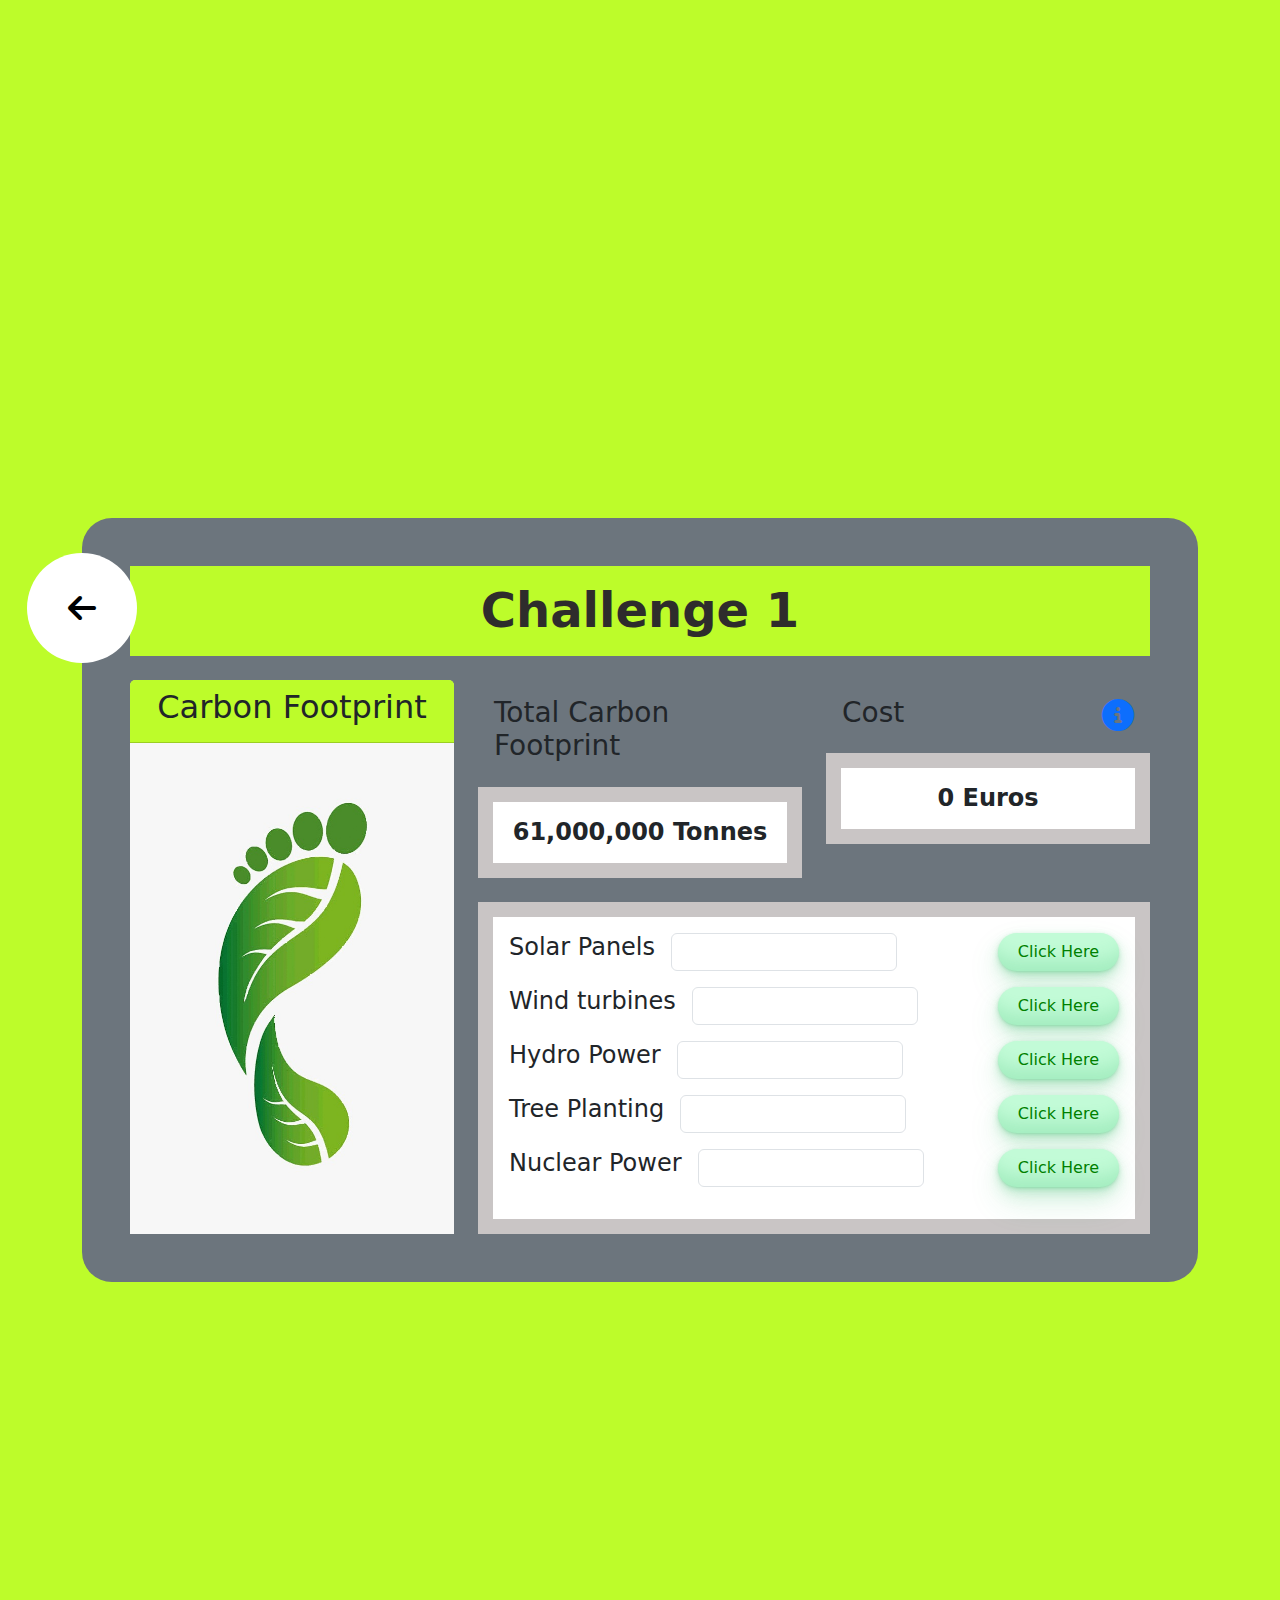
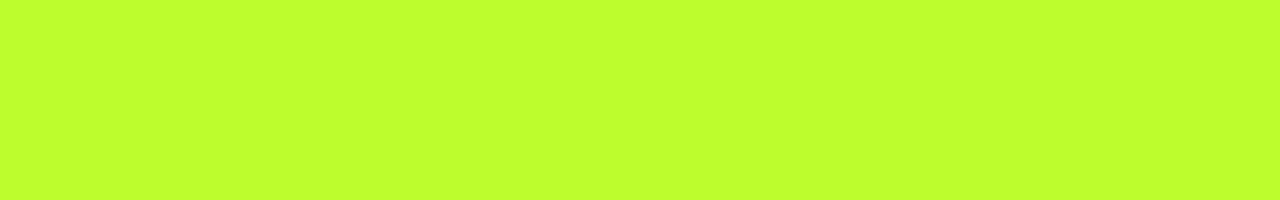
==== index1.html @ 7593b1f2 "Add files via upload" ====
<!doctype html>
<html lang="en">

<head>
    <meta charset="utf-8">
    <meta name="viewport" content="width=device-width, initial-scale=1">
    <title>Carbon Footprint modelling at a national Level</title>

    <!-- bootstrap -->
    <link href="https://cdn.jsdelivr.net/npm/bootstrap@5.3.0-alpha1/dist/css/bootstrap.min.css" rel="stylesheet">

    <!-- fontawesome -->
    <link rel="stylesheet" href="https://cdnjs.cloudflare.com/ajax/libs/font-awesome/6.2.1/css/all.min.css">

    <!-- style css -->
    <link rel="stylesheet" href="css/style.css">
</head>

<body>


    <div class="wrapper">
        <div class="container">
            <div class="card rounded-big border-0 bg-secondary">
                <div class="card-body p-5">
                    <h1 class="title bg-body text-center p-3">
                        Challenge 1
                    </h1>


                    <a href="index.html" class="arrow">
                        <i class="fa fa-arrow-left fa-2x"></i>
                    </a>


                    <div class="cardbon mt-4">
                        <div class="row">
                            <div class="col-md-4">
                                <div class="card h-100 border-0">
                                    <div class="card-header bg-body">
                                        <h2 class="text-center">
                                            Carbon Footprint
                                        </h2>
                                    </div>

                                    <div class="card-body bg-f7 d-flex justify-content-center align-items-center">
                                        <img src="img/footprint.jpg" id="footprint-img" class="img-fluid d-block m-auto" alt="">
                                    </div>
                                </div>
                            </div>

                            <div class="col-md-8">
                                <div class="row">
                                    <div class="col-md-6">
                                        <div class="card border-0">
                                            <div class="card-body bg-secondary">
                                                <h3>Total Carbon Footprint</h3>
                                            </div>
                                            <div class="card-body bg-white big-border">
                                                <h4 class="fw-bold text-center mb-0" id="total">
                                                    <span id="total-available">61000000</span> Tonnes
                                                </h4>
                                            </div>
                                        </div>
                                    </div>
                                    <div class="col-md-6">
                                        <div class="card border-0 ">
                                            <div class="card-body bg-secondary d-flex justify-content-between align-items-center">
                                                <h3>Cost</h3>
                                                <a href="help.html">
                                                    <i class="fa fa-info-circle fa-2x"></i>
                                                </a>
                                            </div>
                                            <div class="card-body bg-white big-border">
                                                <h4 class="fw-bold text-center mb-0" id="cost">
                                                    <span id="total-cost">0</span> Euros
                                                </h4>
                                            </div>
                                        </div>
                                    </div>
                                </div>

                                <div class="card border-0 mt-4">
                                    <div class="card-body bg-white big-border">
                                        <div class="d-flex justify-content-between align-items-center mb-3">
                                            <div class="left d-flex justify-content-start align-items-center">
                                                <h4>Solar Panels</h4>
                                                <input type="number" class="ms-3 form-control w-auto" placeholder="  " name="" id="solar">
                                            </div>
                                            <a href="solar.html">
                                                <button class="button-33" role="button"> Click Here
                                            </button>
                                            </a>
                                        </div>

                                        <div class="d-flex justify-content-between align-items-center mb-3">
                                            <div class="left d-flex justify-content-start align-items-center">
                                                <h4>Wind turbines </h4>
                                                <input type="number" class="ms-3 form-control w-auto" placeholder="  " name="" id="wind">
                                            </div>
                                            <a href="wind.html">
                                                <button class="button-33" role="button"> Click Here
                                            </button>
                                            </a>
                                        </div>

                                        <div class="d-flex justify-content-between align-items-center mb-3">
                                            <div class="left d-flex justify-content-start align-items-center">
                                                <h4>Hydro Power </h4>
                                                <input type="number" class="ms-3 form-control w-auto" placeholder="  " name="" id="hydro">
                                            </div>
                                            <a href="hydro.html">
                                                <button class="button-33" role="button"> Click Here
                                            </button>
                                            </a>
                                        </div>

                                        <div class="d-flex justify-content-between align-items-center mb-3">
                                            <div class="left d-flex justify-content-start align-items-center">
                                                <h4>Tree Planting</h4>
                                                <input type="number" class="ms-3 form-control w-auto" placeholder="  " name="" id="tree">
                                            </div>
                                            <a href="tree.html">
                                                <button class="button-33" role="button"> Click Here
                                            </button>
                                            </a>
                                        </div>

                                        <div class="d-flex justify-content-between align-items-center mb-3">
                                            <div class="left d-flex justify-content-start align-items-center">
                                                <h4>Nuclear Power</h4>
                                                <input type="number" class="ms-3 form-control w-auto" placeholder="  " name="" id="nuclear">
                                            </div>
                                            <a href="nuclear.html">
                                                <button class="button-33" role="button"> Click Here
                                            </button>
                                            </a>
                                        </div>

                                    </div>
                                </div>
                            </div>
                        </div>
                    </div>
                </div>
            </div>
        </div>
    </div>

    <!-- bootstrap -->
    <script src="https://cdn.jsdelivr.net/npm/bootstrap@5.3.0-alpha1/dist/js/bootstrap.bundle.min.js"></script>

    <!-- app js -->
    <script src="js/app.js"></script>
</body>

</html>
---- css/style.css ----
body {
    background-color: #bdfc2a;
    min-height: 100vh;
}

.wrapper {
    height: 200vh;
    display: flex;
    justify-content: center;
    align-items: center;
}

.bg-body {
    background-color: #bdfc2a !important;
}

.title {
    font-size: 3rem;
    font-weight: 700;
    color: rgb(46, 44, 44);
}

.bg-f7 {
    background-color: #f7f7f7 !important;
}

.big-border {
    border: 15px solid rgb(201, 197, 197);
}

.rounded-big {
    border-radius: 30px;
}

#footprint-img {
    width: 53%;
    transition: 0.6s;
}

* {
    transition: 0.6s;
}

.bg-d9 {
    background-color: #d9d9d9 !important;
}

.big-input {
    height: 100px;
    margin-top: 15px;
    text-align: center;
}

h5 {
    height: 50px;
}

a.arrow {
    color: black;
    text-decoration: none;
    position: absolute;
    left: -55px;
    top: 35px;
    background: white;
    width: 110px;
    height: 110px;
    border-radius: 50%;
    display: flex;
    justify-content: center;
    align-items: center;
}

.button-container {
    display: flex;
    justify-content: center;
    align-items: center;
}

.button-33 {
    background-color: #c2fbd7;
    border-radius: 100px;
    box-shadow: rgba(44, 187, 99, .2) 0 -25px 18px -14px inset, rgba(44, 187, 99, .15) 0 1px 2px, rgba(44, 187, 99, .15) 0 2px 4px, rgba(44, 187, 99, .15) 0 4px 8px, rgba(44, 187, 99, .15) 0 8px 16px, rgba(44, 187, 99, .15) 0 16px 32px;
    color: green;
    cursor: pointer;
    display: inline-block;
    font-family: CerebriSans-Regular, -apple-system, system-ui, Roboto, sans-serif;
    padding: 7px 20px;
    text-align: center;
    text-decoration: none;
    transition: all 250ms;
    border: 0;
    font-size: 16px;
    user-select: none;
    -webkit-user-select: none;
    touch-action: manipulation;
}

.button-33:hover {
    box-shadow: rgba(44, 187, 99, .35) 0 -25px 18px -14px inset, rgba(44, 187, 99, .25) 0 1px 2px, rgba(44, 187, 99, .25) 0 2px 4px, rgba(44, 187, 99, .25) 0 4px 8px, rgba(44, 187, 99, .25) 0 8px 16px, rgba(44, 187, 99, .25) 0 16px 32px;
    transform: scale(1.05) rotate(-1deg);
}
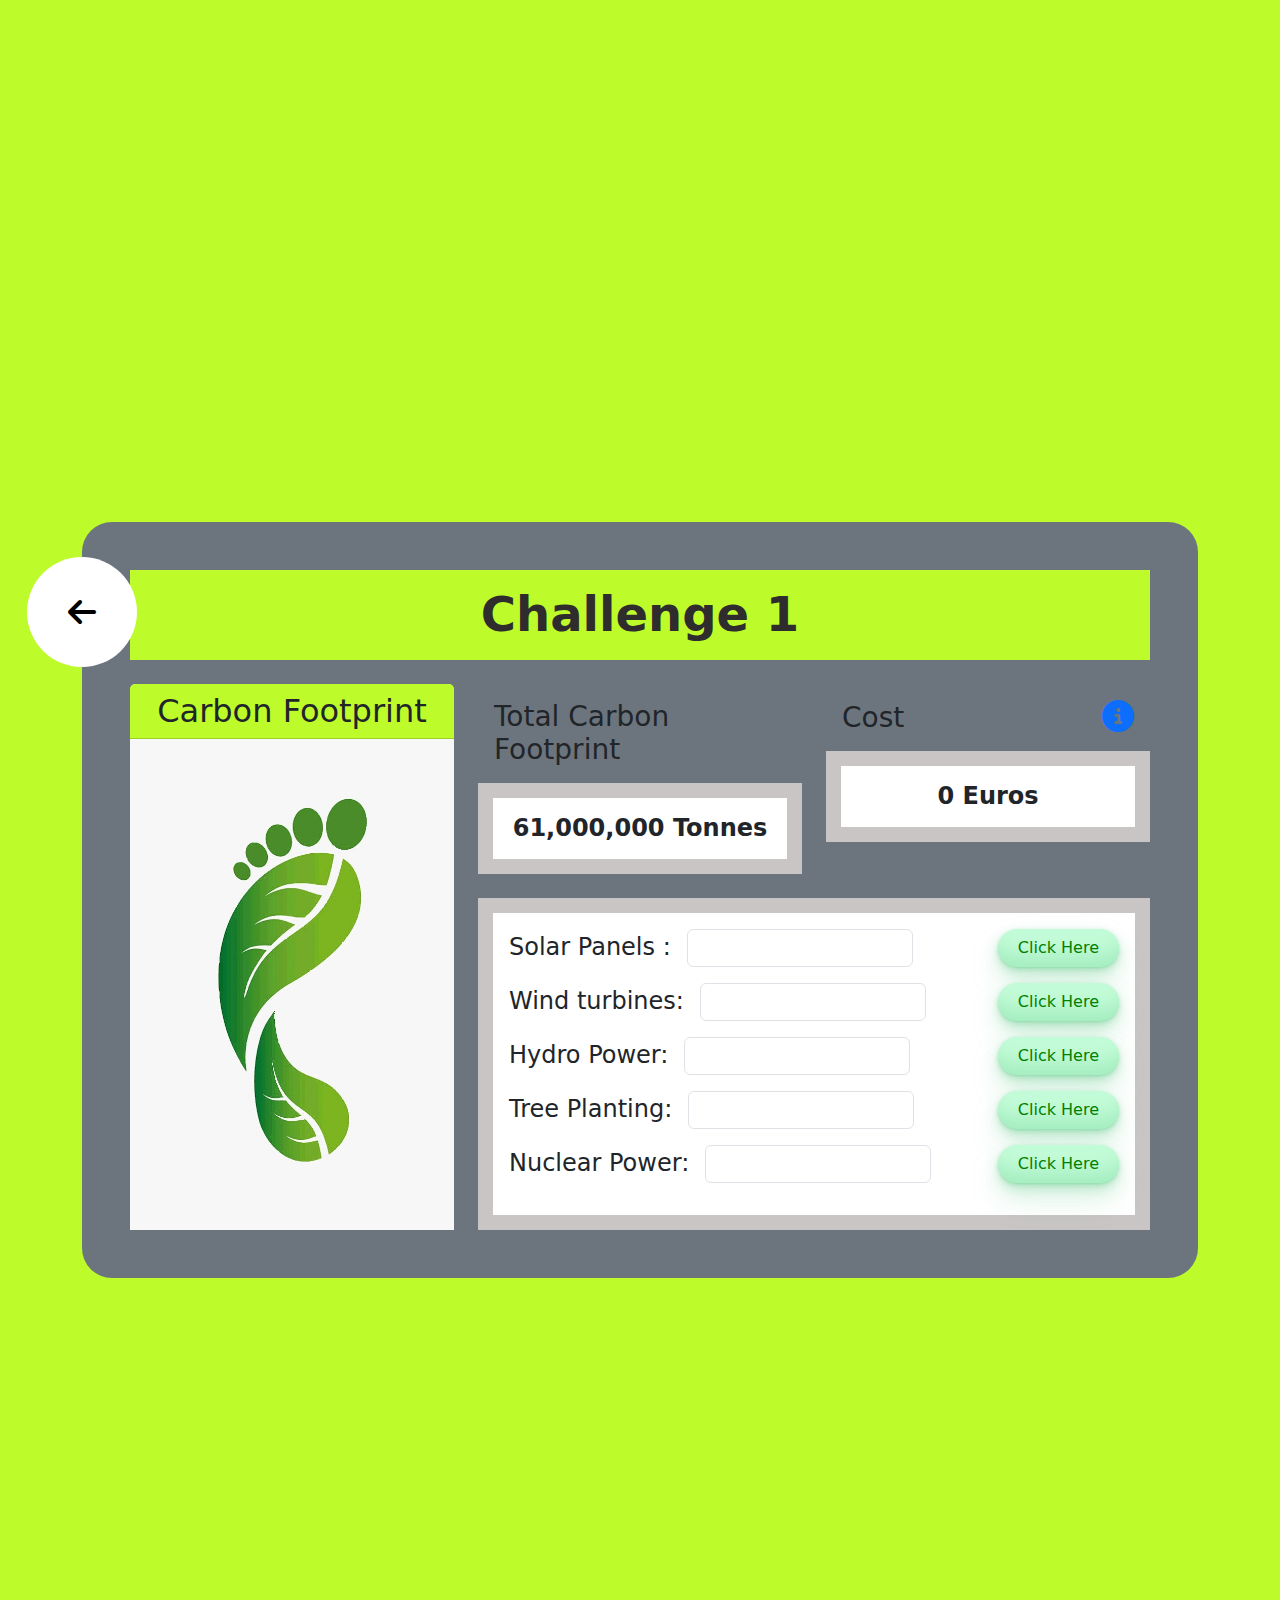
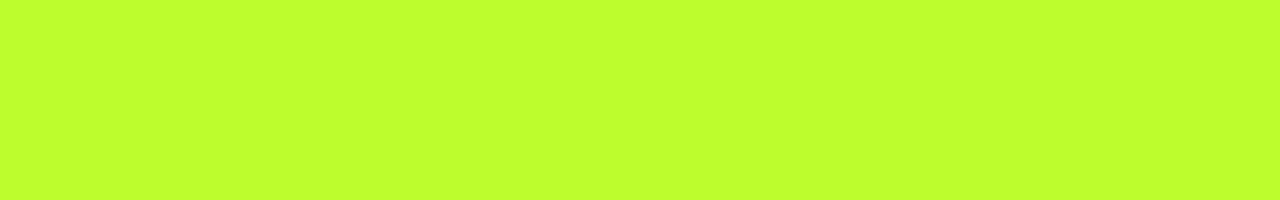
==== commit 364bc0e8: "Add files via upload" ====
--- a/index1.html
+++ b/index1.html
@@ -84,8 +84,9 @@
                                     <div class="card-body bg-white big-border">
                                         <div class="d-flex justify-content-between align-items-center mb-3">
                                             <div class="left d-flex justify-content-start align-items-center">
-                                                <h4>Solar Panels</h4>
-                                                <input type="number" class="ms-3 form-control w-auto" placeholder="  " name="" id="solar">
+                                                <h4>Solar Panels : </h4>
+                                                <input type="number" class="ms-3 form-control w-auto" placeholder="" name="" id="solar"></input>
+
                                             </div>
                                             <a href="solar.html">
                                                 <button class="button-33" role="button"> Click Here
@@ -95,8 +96,8 @@
 
                                         <div class="d-flex justify-content-between align-items-center mb-3">
                                             <div class="left d-flex justify-content-start align-items-center">
-                                                <h4>Wind turbines </h4>
-                                                <input type="number" class="ms-3 form-control w-auto" placeholder="  " name="" id="wind">
+                                                <h4>Wind turbines: </h4>
+                                                <input type="number" class="ms-3 form-control w-auto" placeholder="" name="" id="wind"></input>
                                             </div>
                                             <a href="wind.html">
                                                 <button class="button-33" role="button"> Click Here
@@ -106,8 +107,8 @@
 
                                         <div class="d-flex justify-content-between align-items-center mb-3">
                                             <div class="left d-flex justify-content-start align-items-center">
-                                                <h4>Hydro Power </h4>
-                                                <input type="number" class="ms-3 form-control w-auto" placeholder="  " name="" id="hydro">
+                                                <h4>Hydro Power: </h4>
+                                                <input type="number" class="ms-3 form-control w-auto" placeholder="  " name="" id="hydro"></input>
                                             </div>
                                             <a href="hydro.html">
                                                 <button class="button-33" role="button"> Click Here
@@ -117,8 +118,8 @@
 
                                         <div class="d-flex justify-content-between align-items-center mb-3">
                                             <div class="left d-flex justify-content-start align-items-center">
-                                                <h4>Tree Planting</h4>
-                                                <input type="number" class="ms-3 form-control w-auto" placeholder="  " name="" id="tree">
+                                                <h4>Tree Planting:</h4>
+                                                <input type="number" class="ms-3 form-control w-auto" placeholder="  " name="" id="tree"></input>
                                             </div>
                                             <a href="tree.html">
                                                 <button class="button-33" role="button"> Click Here
@@ -128,8 +129,8 @@
 
                                         <div class="d-flex justify-content-between align-items-center mb-3">
                                             <div class="left d-flex justify-content-start align-items-center">
-                                                <h4>Nuclear Power</h4>
-                                                <input type="number" class="ms-3 form-control w-auto" placeholder="  " name="" id="nuclear">
+                                                <h4>Nuclear Power:</h4>
+                                                <input type="number" class="ms-3 form-control w-auto" placeholder="  " name="" id="nuclear"></input>
                                             </div>
                                             <a href="nuclear.html">
                                                 <button class="button-33" role="button"> Click Here
--- a/css/style.css
+++ b/css/style.css
@@ -1,6 +1,15 @@
 body {
     background-color: #bdfc2a;
     min-height: 100vh;
+}
+
+h1,
+h2,
+h3,
+h4,
+h5,
+h6 {
+    margin-bottom: 0;
 }
 
 .wrapper {
